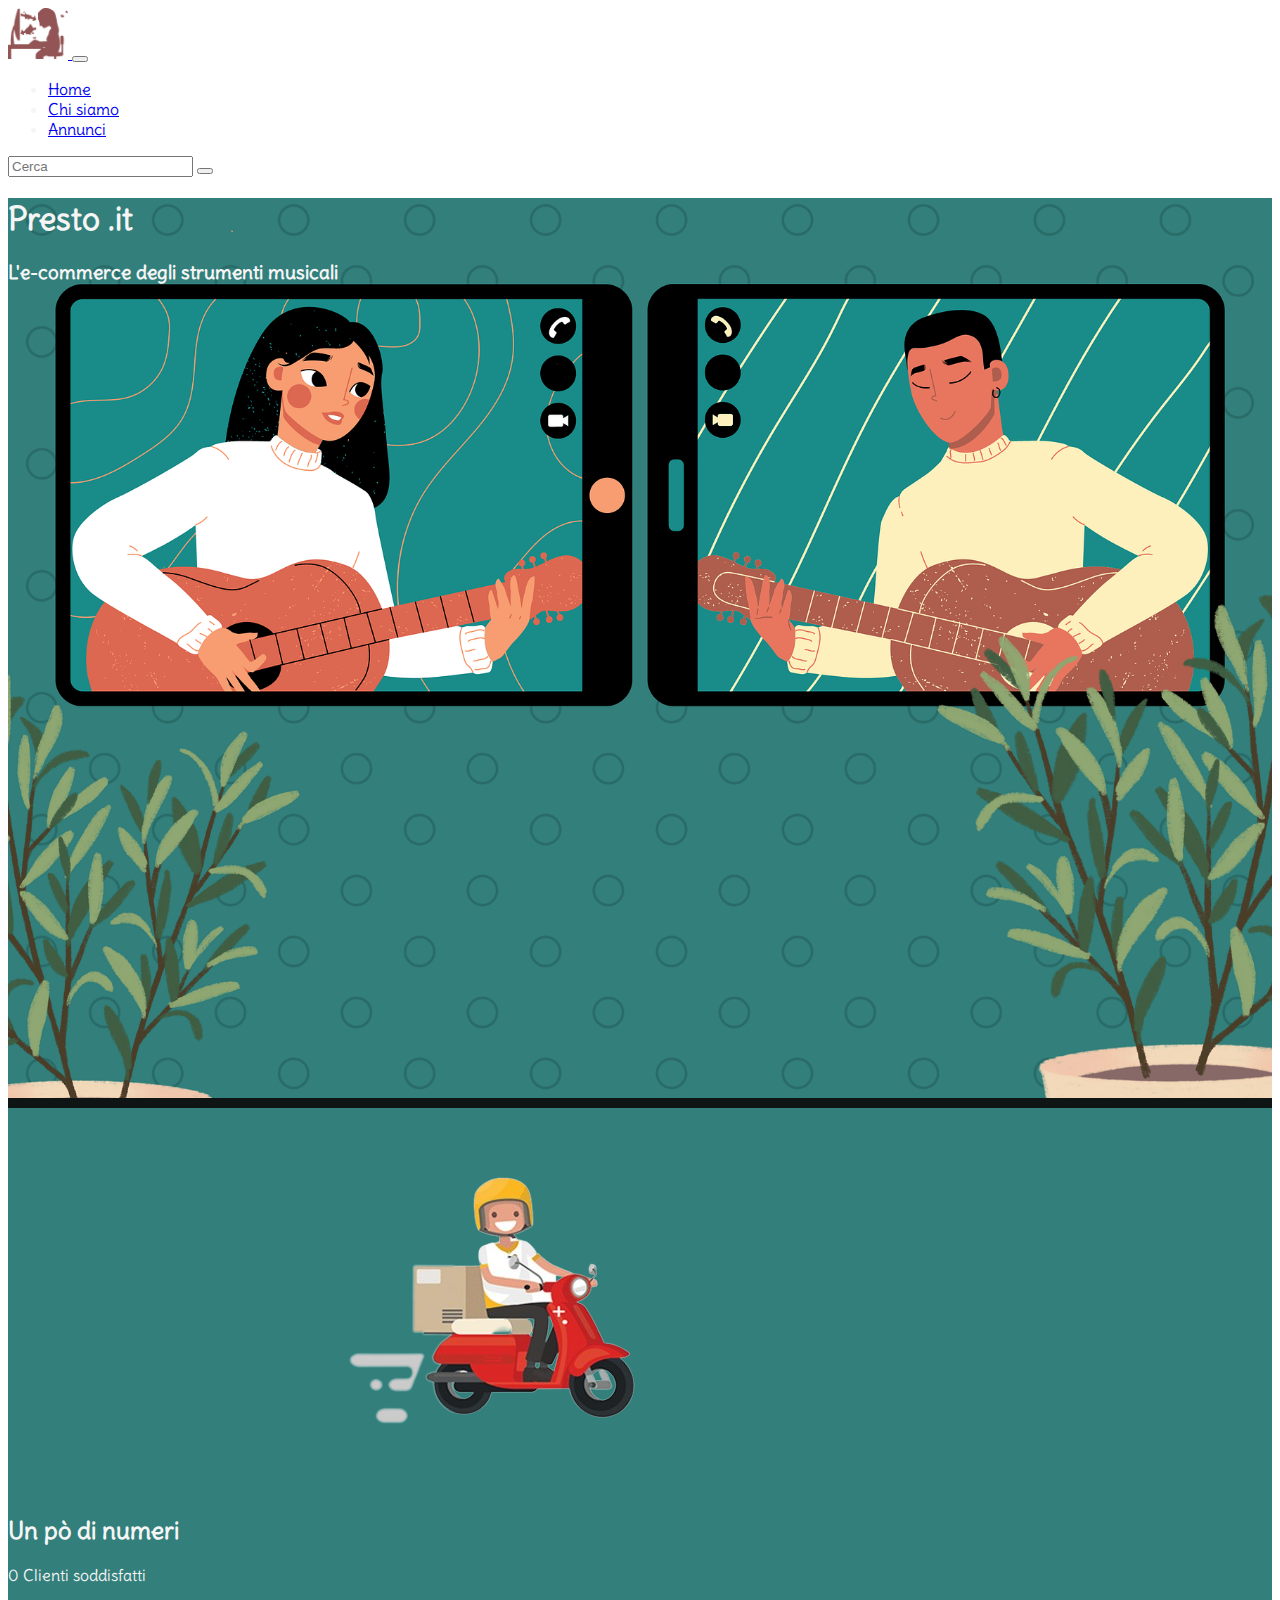
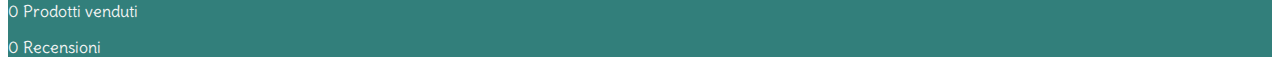
==== index.html @ 9262568e "primi settaggi" ====
<!doctype html>
<html lang="en">
  <head>
    <meta charset="utf-8">
    <meta name="viewport" content="width=device-width, initial-scale=1">
    <title>Bootstrap demo</title>
    <link href="https://cdn.jsdelivr.net/npm/bootstrap@5.3.0-alpha1/dist/css/bootstrap.min.css" rel="stylesheet" integrity="sha384-GLhlTQ8iRABdZLl6O3oVMWSktQOp6b7In1Zl3/Jr59b6EGGoI1aFkw7cmDA6j6gD" crossorigin="anonymous">

    <!-- GOOGLE FONT CDN-->
    <link rel="preconnect" href="https://fonts.googleapis.com">
    <link rel="preconnect" href="https://fonts.gstatic.com" crossorigin>
    <link href="https://fonts.googleapis.com/css2?family=Delius&display=swap" rel="stylesheet">

    <!-- FONT AWESOME CDN -->
    <link rel="stylesheet" href="https://cdnjs.cloudflare.com/ajax/libs/font-awesome/6.3.0/css/all.min.css" integrity="sha512-SzlrxWUlpfuzQ+pcUCosxcglQRNAq/DZjVsC0lE40xsADsfeQoEypE+enwcOiGjk/bSuGGKHEyjSoQ1zVisanQ==" crossorigin="anonymous" referrerpolicy="no-referrer" />

    <!-- COLLEGAMENTO CSS -->
    <link rel="stylesheet" href="style.css">

  </head>
  <body>

    <!-- NAVBAR -->

    <nav class="navbar navbar-expand-lg bg-body-tertiary">
        
        <div class="container-fluid">

          <a class="navbar-brand" href="#">
            <img class="logo ms-3" src="./media/logo.png" alt="" srcset="">
          </a>
          <button class="navbar-toggler" type="button" data-bs-toggle="collapse" data-bs-target="#navbarSupportedContent" aria-controls="navbarSupportedContent" aria-expanded="false" aria-label="Toggle navigation">
            
                <i class=" toggleri fa-2x fa-solid fa-microphone-lines"></i>
            
            
            
            <!-- 
                <i id="navIcon" class="fa-solid fa-hand-pointer fa-flip-vertical fa-2x text-whiteCus"></i>
              </button> -->


          </button>
          <div class="collapse navbar-collapse" id="navbarSupportedContent">
            <ul class="navbar-nav ms-auto mb-2 mb-lg-0">
                <li class="nav-item">
                  <a class="nav-link" aria-current="page" href="#">Home</a>
                </li>
              <li class="nav-item">
                <a class="nav-link" href="#">Chi siamo</a>
              </li>
              <li class="nav-item">
                <a class="nav-link" href="#">Annunci</a>
              </li>
            </ul>

            <!-- CERCA -->
            <form class="d-flex" role="search">
                <input class=" ms-2 form-control me-2" type="search" placeholder="Cerca" aria-label="Search">
                <button class="btn btn-Custom text-whiteCus" type="submit"><i class="fa-solid fa-magnifying-glass"></i></button>
          </div>
        </div>
      </nav>

      
    <!-- INIZIO HEADER -->

    <header class="container-fluid">

        <div class="row header vh-100">
    
            <div class="col-12 text-center">
    
                <h1 class="fw-bold">Presto <span class="">.it</span></h1>
        
                <h3 class="mt-4">L'e-commerce degli strumenti musicali</h3>
                    
                </div>
    
            </div>
    
        </header>

        
     <section class="section2 container-fluid">

        <section class="row mt-5">
  
          <section class="col-6 my-5 d-flex justify-content-center">
  
            <img data-aos="fade-down-right"src="./media/shipper.png" alt="">
            
          </section>
          
          <section class="col-6 text-center d-flex flex-column justify-content-center">
  
            <h2>Un pò di numeri</h2>
  
            <p> <span class="numero" id="primoSpan">0</span> Clienti soddisfatti</p>
  
            <p> <span class="numero" id="secondoSpan">0</span> Prodotti venduti</p>
  
            <p> <span class="numero" id="terzoSpan">0</span> Recensioni</p>
  
        </section>
  
       </section>




    <!-- COLLEGAMENTO JS -->
    <script src="./main.js"></script>

    <!-- JS BOOTSTRAP -->
    <script src="https://cdn.jsdelivr.net/npm/bootstrap@5.3.0-alpha1/dist/js/bootstrap.bundle.min.js" integrity="sha384-w76AqPfDkMBDXo30jS1Sgez6pr3x5MlQ1ZAGC+nuZB+EYdgRZgiwxhTBTkF7CXvN" crossorigin="anonymous"></script>
  </body>
</html>
---- style.css ----
body{
    font-family: 'Delius', cursive;
    color: whitesmoke;
    /* position: relative; */
}
/* 
h1{
    font-family: ;
} */

.logo{
    width: 60px;
}

header{
    background: url('./media/bg-img.png');
    background-position:top;
   /* position: absolute; */
   height: 100vh;
   background-size: cover;
    background-repeat: no-repeat;
}

.section2{
    border-top: solid 10px rgba(13, 13, 13, 0.939);
    background-color: #327F7B;
}
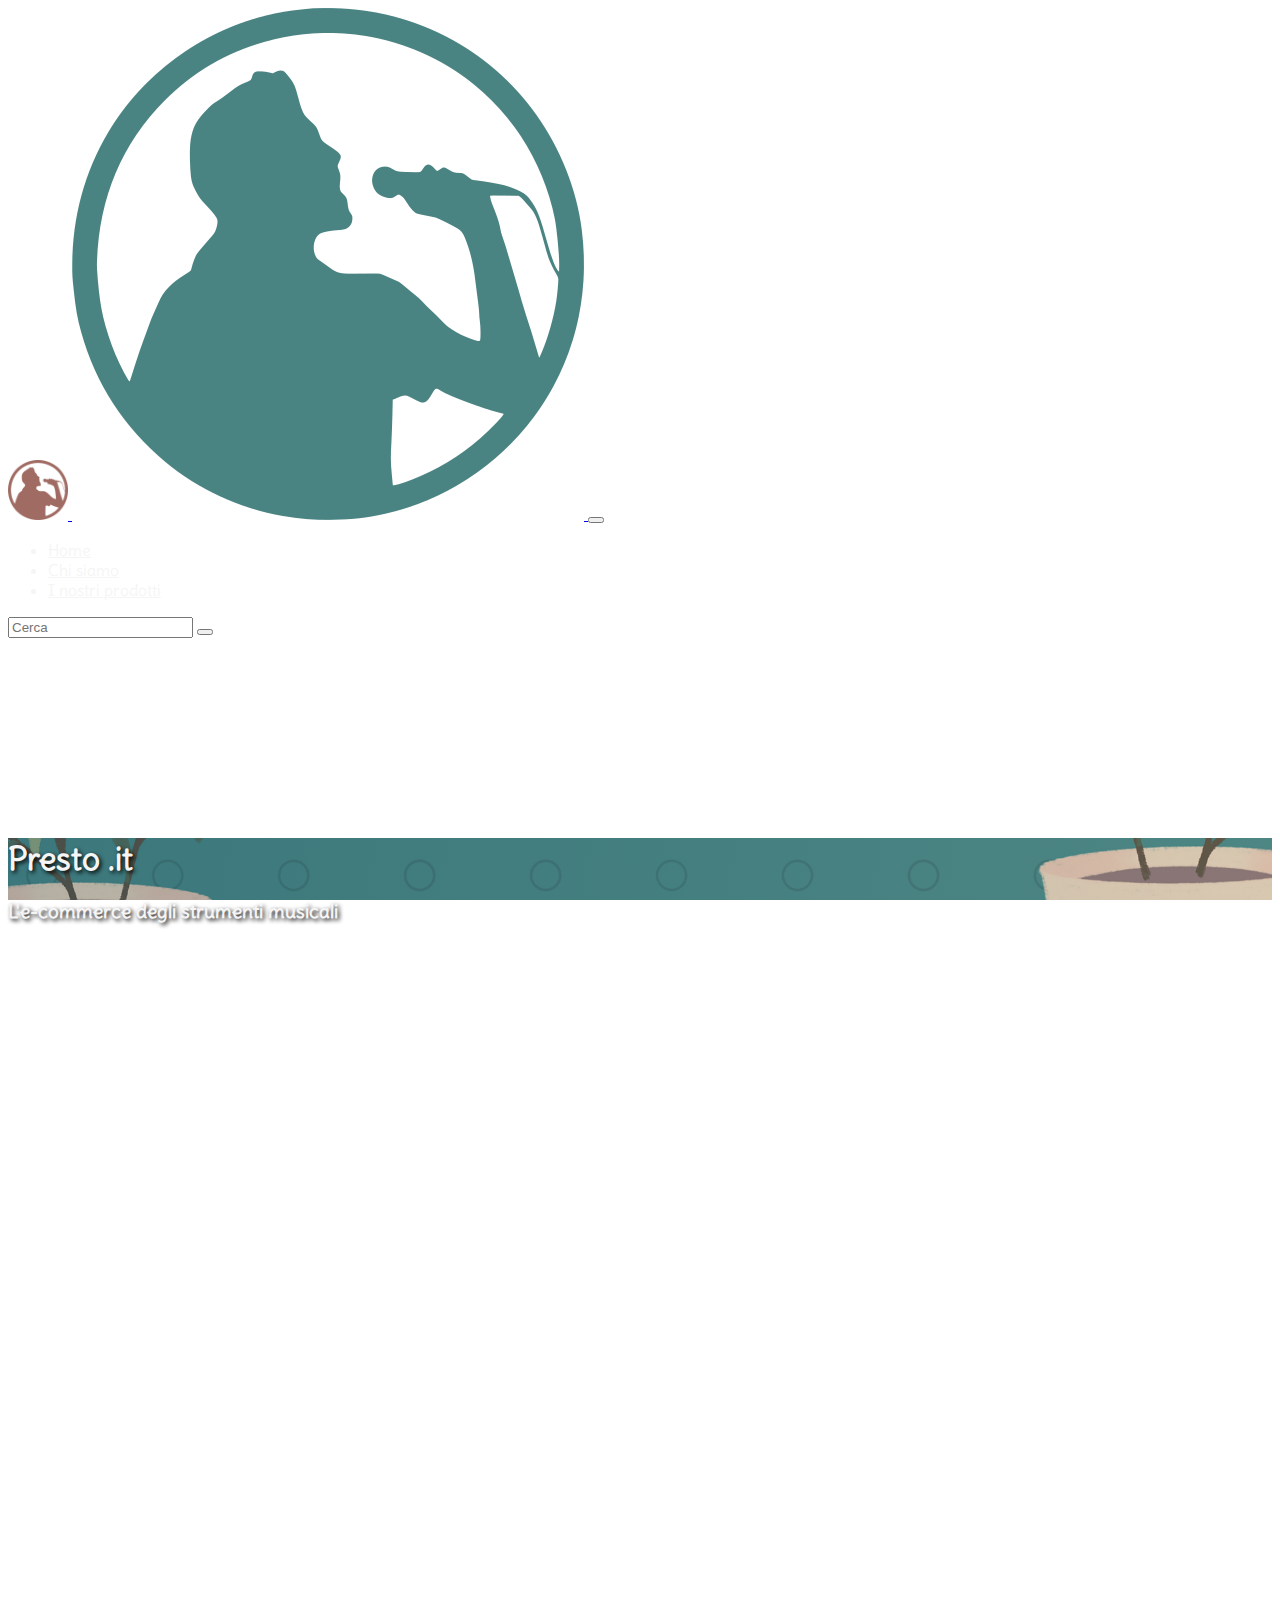
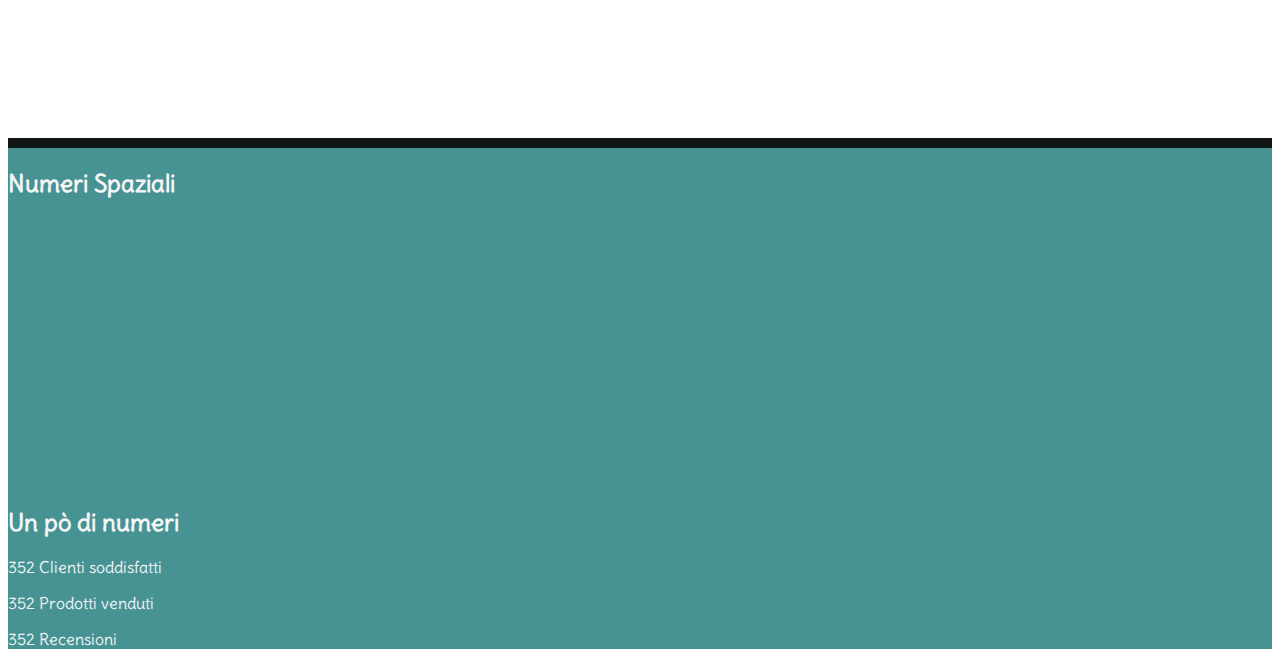
==== commit 1d853c8f: "header e numeri incrementati svolti, inizializzato swiperjs" ====
--- a/index.html
+++ b/index.html
@@ -3,9 +3,16 @@
   <head>
     <meta charset="utf-8">
     <meta name="viewport" content="width=device-width, initial-scale=1">
-    <title>Bootstrap demo</title>
+    <title>Presto</title>
     <link href="https://cdn.jsdelivr.net/npm/bootstrap@5.3.0-alpha1/dist/css/bootstrap.min.css" rel="stylesheet" integrity="sha384-GLhlTQ8iRABdZLl6O3oVMWSktQOp6b7In1Zl3/Jr59b6EGGoI1aFkw7cmDA6j6gD" crossorigin="anonymous">
 
+    <!-- SWIPERJS CDN CSS -->
+    <link rel="stylesheet" href="https://cdn.jsdelivr.net/npm/swiper@8/swiper-bundle.min.css"/>
+
+    <!-- AOS CDN CSS -->
+  <link href="https://unpkg.com/aos@2.3.1/dist/aos.css" rel="stylesheet">
+  
+  
     <!-- GOOGLE FONT CDN-->
     <link rel="preconnect" href="https://fonts.googleapis.com">
     <link rel="preconnect" href="https://fonts.gstatic.com" crossorigin>
@@ -22,23 +29,24 @@
 
     <!-- NAVBAR -->
 
-    <nav class="navbar navbar-expand-lg bg-body-tertiary">
+    <nav class="navbar navbar-expand-lg fixed-top" id="nav1">
         
-        <div class="container-fluid">
+        <div class="container-fluid" id="containerNav">
 
+          <!-- primo logo -->
           <a class="navbar-brand" href="#">
-            <img class="logo ms-3" src="./media/logo.png" alt="" srcset="">
+            <img class=" ms-3 mt-2 logoPink" src="./media/logo.png" alt="" srcset="">
           </a>
+
+           <!-- secondo logo -->
+          <a class="navbar-brand logoSky d-none" href="#">
+            <img class=" img-fluid" src="./media/logoSky.png" alt="Logo del Sito">
+          </a>
+
           <button class="navbar-toggler" type="button" data-bs-toggle="collapse" data-bs-target="#navbarSupportedContent" aria-controls="navbarSupportedContent" aria-expanded="false" aria-label="Toggle navigation">
             
                 <i class=" toggleri fa-2x fa-solid fa-microphone-lines"></i>
             
-            
-            
-            <!-- 
-                <i id="navIcon" class="fa-solid fa-hand-pointer fa-flip-vertical fa-2x text-whiteCus"></i>
-              </button> -->
-
 
           </button>
           <div class="collapse navbar-collapse" id="navbarSupportedContent">
@@ -50,7 +58,7 @@
                 <a class="nav-link" href="#">Chi siamo</a>
               </li>
               <li class="nav-item">
-                <a class="nav-link" href="#">Annunci</a>
+                <a class="nav-link" href="#">I nostri prodotti</a>
               </li>
             </ul>
 
@@ -69,9 +77,9 @@
 
         <div class="row header vh-100">
     
-            <div class="col-12 text-center">
+            <div class="col-12 text-center head-txt">
     
-                <h1 class="fw-bold">Presto <span class="">.it</span></h1>
+                <h1 class="fw-bold">Presto <span class="fw-bold">.it</span></h1>
         
                 <h3 class="mt-4">L'e-commerce degli strumenti musicali</h3>
                     
@@ -82,17 +90,21 @@
         </header>
 
         
+      <!-- UN PO' DI NUMERI -->
+
      <section class="section2 container-fluid">
 
-        <section class="row mt-5">
-  
-          <section class="col-6 my-5 d-flex justify-content-center">
-  
-            <img data-aos="fade-down-right"src="./media/shipper.png" alt="">
-            
-          </section>
+        <div class="row mt-5">
+
+          <h2 class="text-center"> Numeri Spaziali </h2>
+
+          <div class="col-12 col-md-6 d-flex justify-content-center">
+
+            <img data-aos="fade-right" src="./media/shipper.png" class="img-fluid" alt="corriere">
+
+          </div>
           
-          <section class="col-6 text-center d-flex flex-column justify-content-center">
+          <div class="col-6 text-center d-flex flex-column justify-content-center">
   
             <h2>Un pò di numeri</h2>
   
@@ -102,17 +114,66 @@
   
             <p> <span class="numero" id="terzoSpan">0</span> Recensioni</p>
   
-        </section>
+          </div>
   
-       </section>
+        </div>
+      </section>
+
+    <!-- SEZIONE SWIPER -->
+
+    <section class="container">
+      <div class="row justify-content-center">
+        <h2 class="text-center"></h2>
+        <div class="col-12 col-md-8">
+
+        </div>
+          
+      </div>
+      </section>
 
 
 
+    <!-- CDN AOS JS -->
+    <script src="https://unpkg.com/aos@2.3.1/dist/aos.js"></script>
 
-    <!-- COLLEGAMENTO JS -->
-    <script src="./main.js"></script>
+    <!-- SWIPERJS SCRIPT INTERNO -->
+    <script src="https://cdn.jsdelivr.net/npm/swiper@8/swiper-bundle.min.js"></script>
+
+    <!-- AOS SCRIPT INIZIALIZZAZIONE -->
+    <script>
+      AOS.init();
+    </script>
 
     <!-- JS BOOTSTRAP -->
     <script src="https://cdn.jsdelivr.net/npm/bootstrap@5.3.0-alpha1/dist/js/bootstrap.bundle.min.js" integrity="sha384-w76AqPfDkMBDXo30jS1Sgez6pr3x5MlQ1ZAGC+nuZB+EYdgRZgiwxhTBTkF7CXvN" crossorigin="anonymous"></script>
+    
+
+    <!-- SCRIPT INTERNO SWIPER -->
+    <script> swiper = new Swiper('.swiper', {
+      // Optional parameters
+      direction: 'vertical',
+      loop: true,
+    
+      // If we need pagination
+      pagination: {
+        el: '.swiper-pagination',
+      },
+    
+      // Navigation arrows
+      navigation: {
+        nextEl: '.swiper-button-next',
+        prevEl: '.swiper-button-prev',
+      },
+    
+      // And if we need scrollbar
+      scrollbar: {
+        el: '.swiper-scrollbar',
+      },
+    });
+  </script>
+    
+    <!-- JS ESTERNO-->
+    <script src="./main.js"></script>
+
   </body>
 </html>--- a/style.css
+++ b/style.css
@@ -3,25 +3,71 @@
     color: whitesmoke;
     /* position: relative; */
 }
-/* 
-h1{
-    font-family: ;
-} */
 
-.logo{
+.head-txt {
+    margin-top: 200px;
+    text-shadow: 2px 2px 4px black;
+}
+
+.fa-microphone-lines{
+    color:  #c8e3db;
+    text-shadow: 2px 2px 4px black;
+}
+
+.fa-magnifying-glass{
+color:whitesmoke;
+}
+
+.logoPink{
     width: 60px;
 }
 
+.logoSky{
+    width: 60px;
+}
+
+
 header{
-    background: url('./media/bg-img.png');
+    background: linear-gradient(100deg, rgba(68, 102, 123, 0.387), rgba(151, 154, 154, 0.267)), url('./media/bg-img.png');
     background-position:top;
    /* position: absolute; */
    height: 100vh;
    background-size: cover;
     background-repeat: no-repeat;
+    background-attachment: fixed;
 }
+
+/* .header{
+    position
+} */
 
 .section2{
     border-top: solid 10px rgba(13, 13, 13, 0.939);
-    background-color: #327F7B;
-}+    background-color: #348889e7;
+    
+    
+}
+
+
+/* .col-custom{
+    transition: 0.4s;
+} */
+
+#nav1{
+    transition: 0.2s;
+}
+
+#containerNav{
+    transition: 0.2s;
+}
+
+.nav-link{
+    color:whitesmoke;
+}
+
+/* SWIPER */
+
+.swiper {
+    width: 600px;
+    height: 300px;
+  }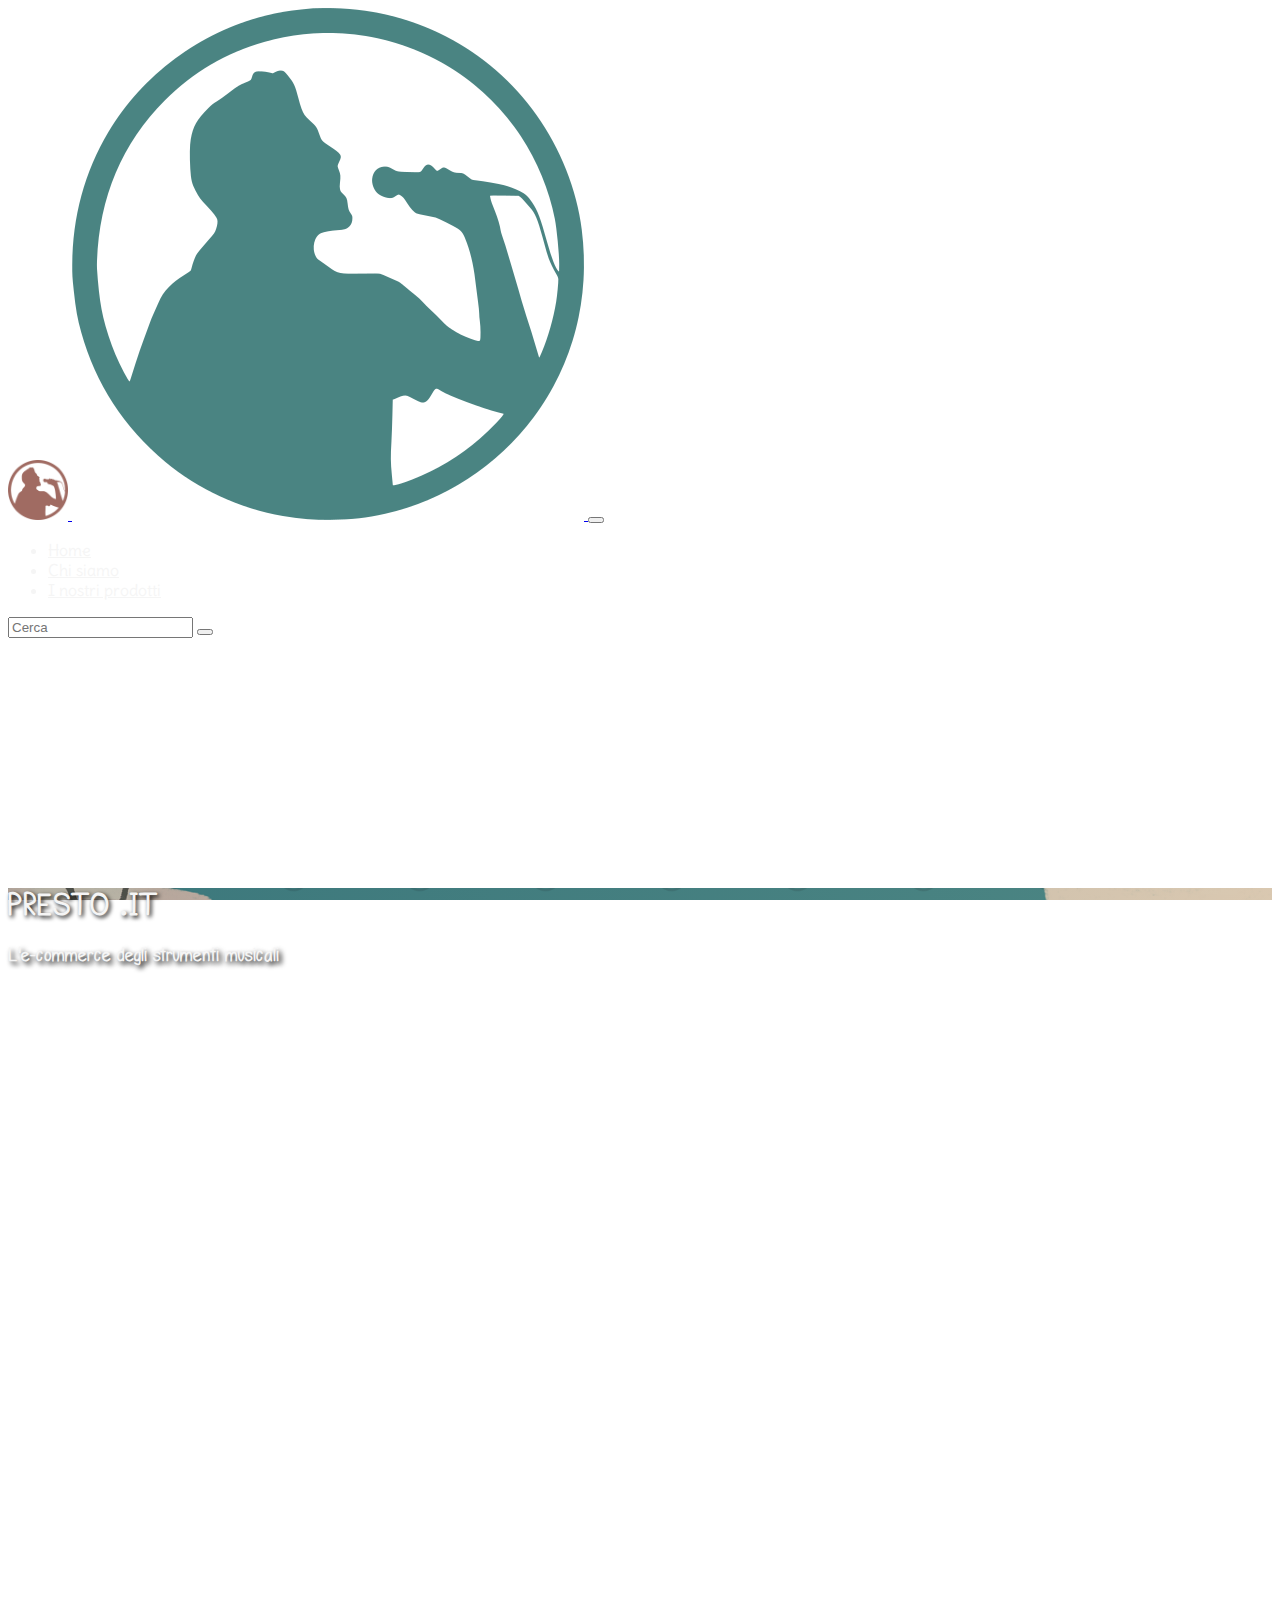
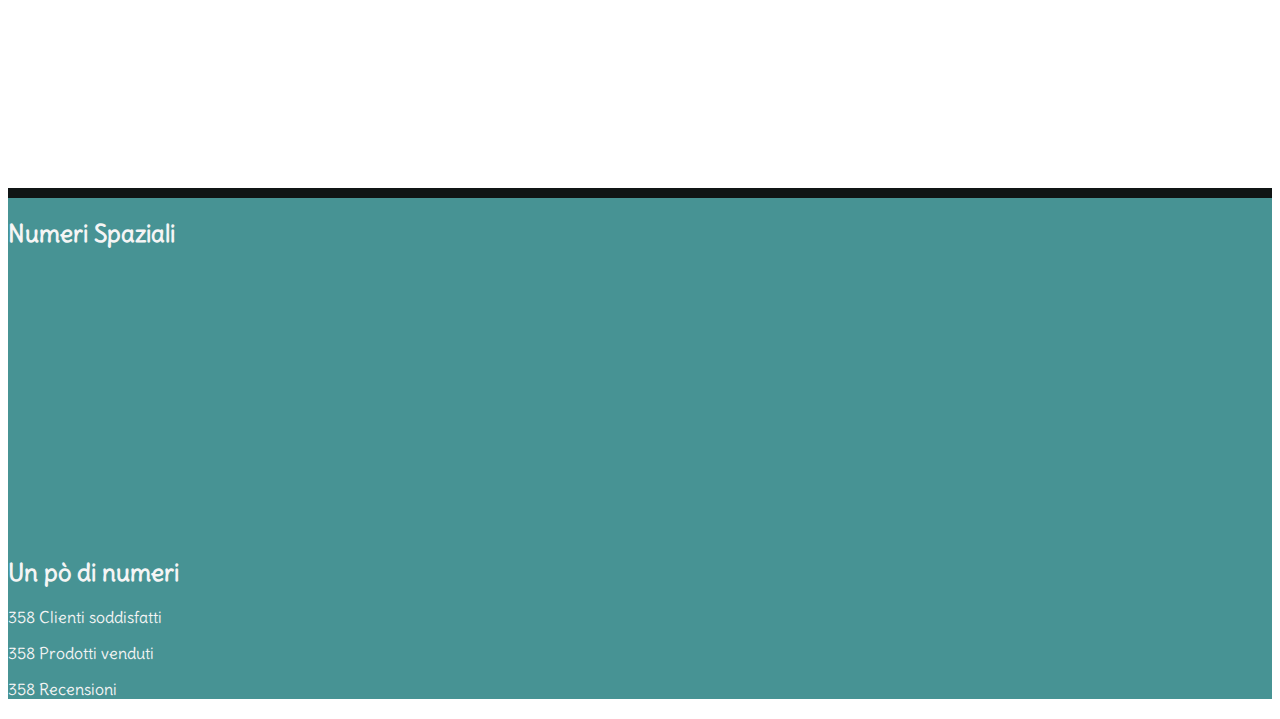
==== commit eeb81fb3: "modiche estetiche" ====
--- a/index.html
+++ b/index.html
@@ -79,9 +79,9 @@
     
             <div class="col-12 text-center head-txt">
     
-                <h1 class="fw-bold">Presto <span class="fw-bold">.it</span></h1>
+                <h1 class="fw-bold h1">PRESTO <span class="h1 fw-bold">.IT</span></h1>
         
-                <h3 class="mt-4">L'e-commerce degli strumenti musicali</h3>
+                <h3 class="mt-4 sottotitolo">L'e-commerce degli strumenti musicali</h3>
                     
                 </div>
     
@@ -100,11 +100,11 @@
 
           <div class="col-12 col-md-6 d-flex justify-content-center">
 
-            <img data-aos="fade-right" src="./media/shipper.png" class="img-fluid" alt="corriere">
+            <img data-aos="fade-right" src="./media/shipper.png" class="mb-2 img-fluid" alt="corriere">
 
           </div>
           
-          <div class="col-6 text-center d-flex flex-column justify-content-center">
+          <div class="col-md-6 col-12 text-center d-flex flex-column align-content-center justify-content-center">
   
             <h2>Un pò di numeri</h2>
   
--- a/style.css
+++ b/style.css
@@ -4,9 +4,27 @@
     /* position: relative; */
 }
 
+@font-face {
+    font-family:pick;
+    src: url(./PickandRoll.ttf);
+  } 
+
+.h1{
+    font-family:pick ;
+    font: size 300px;
+    text-shadow: 2px 2px 4px black;
+}
+
+.sottotitolo{
+    font-family:pick ;
+    font: size 100px;
+    text-shadow: 3px 3px 5px black;
+}
+
+
 .head-txt {
-    margin-top: 200px;
-    text-shadow: 2px 2px 4px black;
+    margin-top: 250px;
+    
 }
 
 .fa-microphone-lines{
@@ -65,6 +83,11 @@
     color:whitesmoke;
 }
 
+.nav-link:hover{
+    color:rgba(184, 220, 222, 0.979);
+    border-bottom: 2px solid yellow;
+}
+
 /* SWIPER */
 
 .swiper {
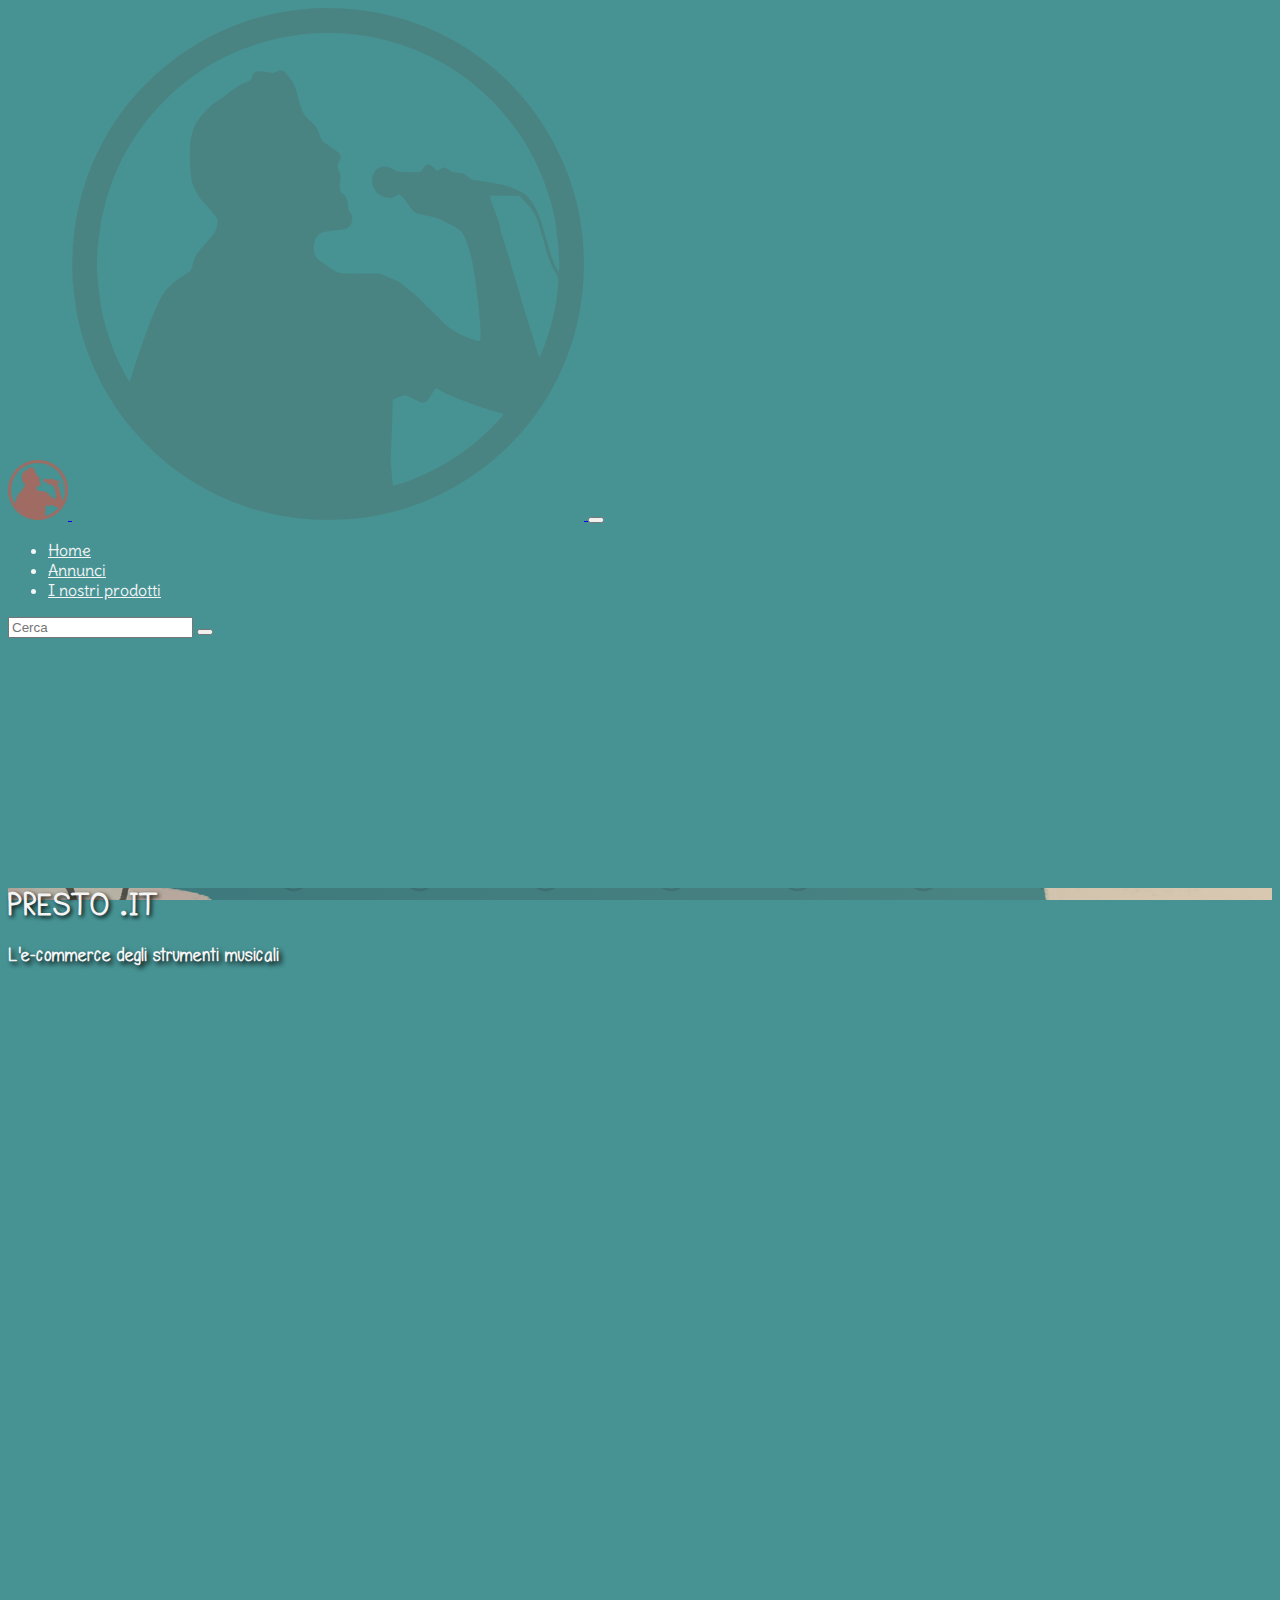
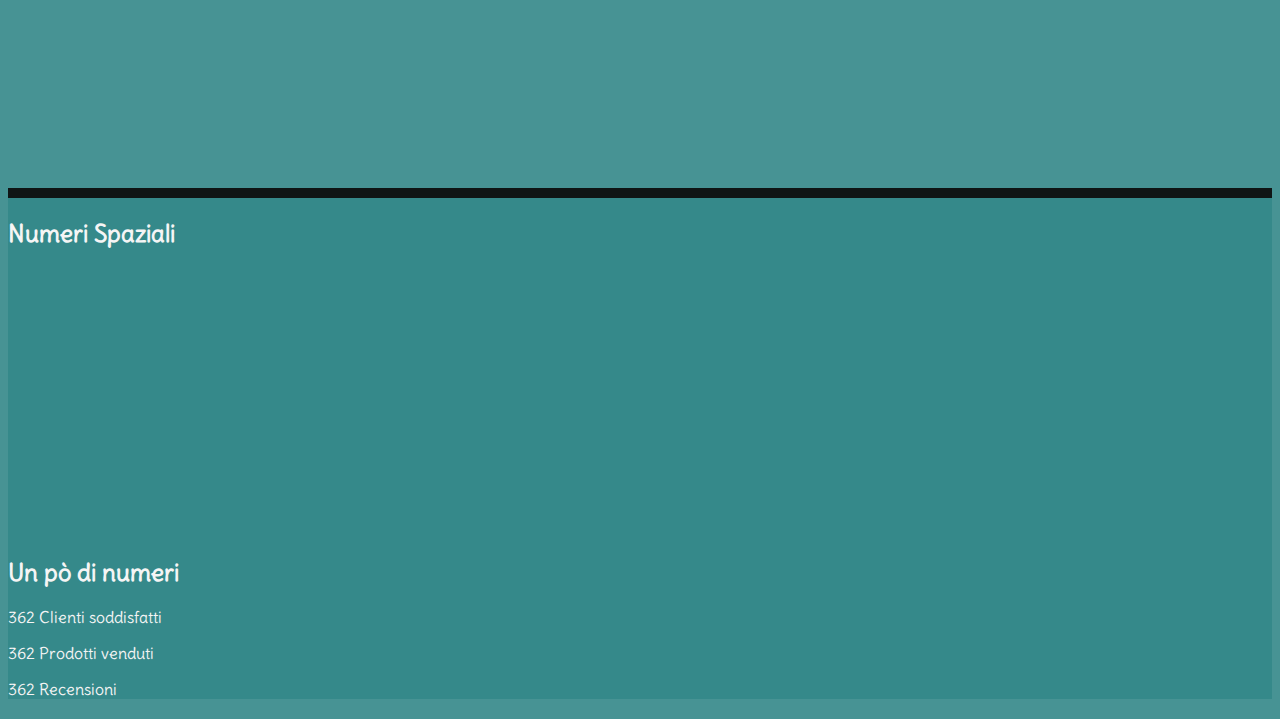
==== commit 4eef10ef: "annunci- radio button categorie" ====
--- a/index.html
+++ b/index.html
@@ -55,7 +55,7 @@
                   <a class="nav-link" aria-current="page" href="#">Home</a>
                 </li>
               <li class="nav-item">
-                <a class="nav-link" href="#">Chi siamo</a>
+                <a class="nav-link" href="./annunci.html">Annunci</a>
               </li>
               <li class="nav-item">
                 <a class="nav-link" href="#">I nostri prodotti</a>
--- a/style.css
+++ b/style.css
@@ -1,7 +1,8 @@
 body{
     font-family: 'Delius', cursive;
     color: whitesmoke;
-    /* position: relative; */
+    background-color: #348889e7;
+    
 }
 
 @font-face {
@@ -88,9 +89,19 @@
     border-bottom: 2px solid yellow;
 }
 
+
+
 /* SWIPER */
 
 .swiper {
     width: 600px;
     height: 300px;
-  }+  }
+
+  /* ANNUNCI */
+
+.m-filterSection{
+
+    margin-top: 200px;
+    
+}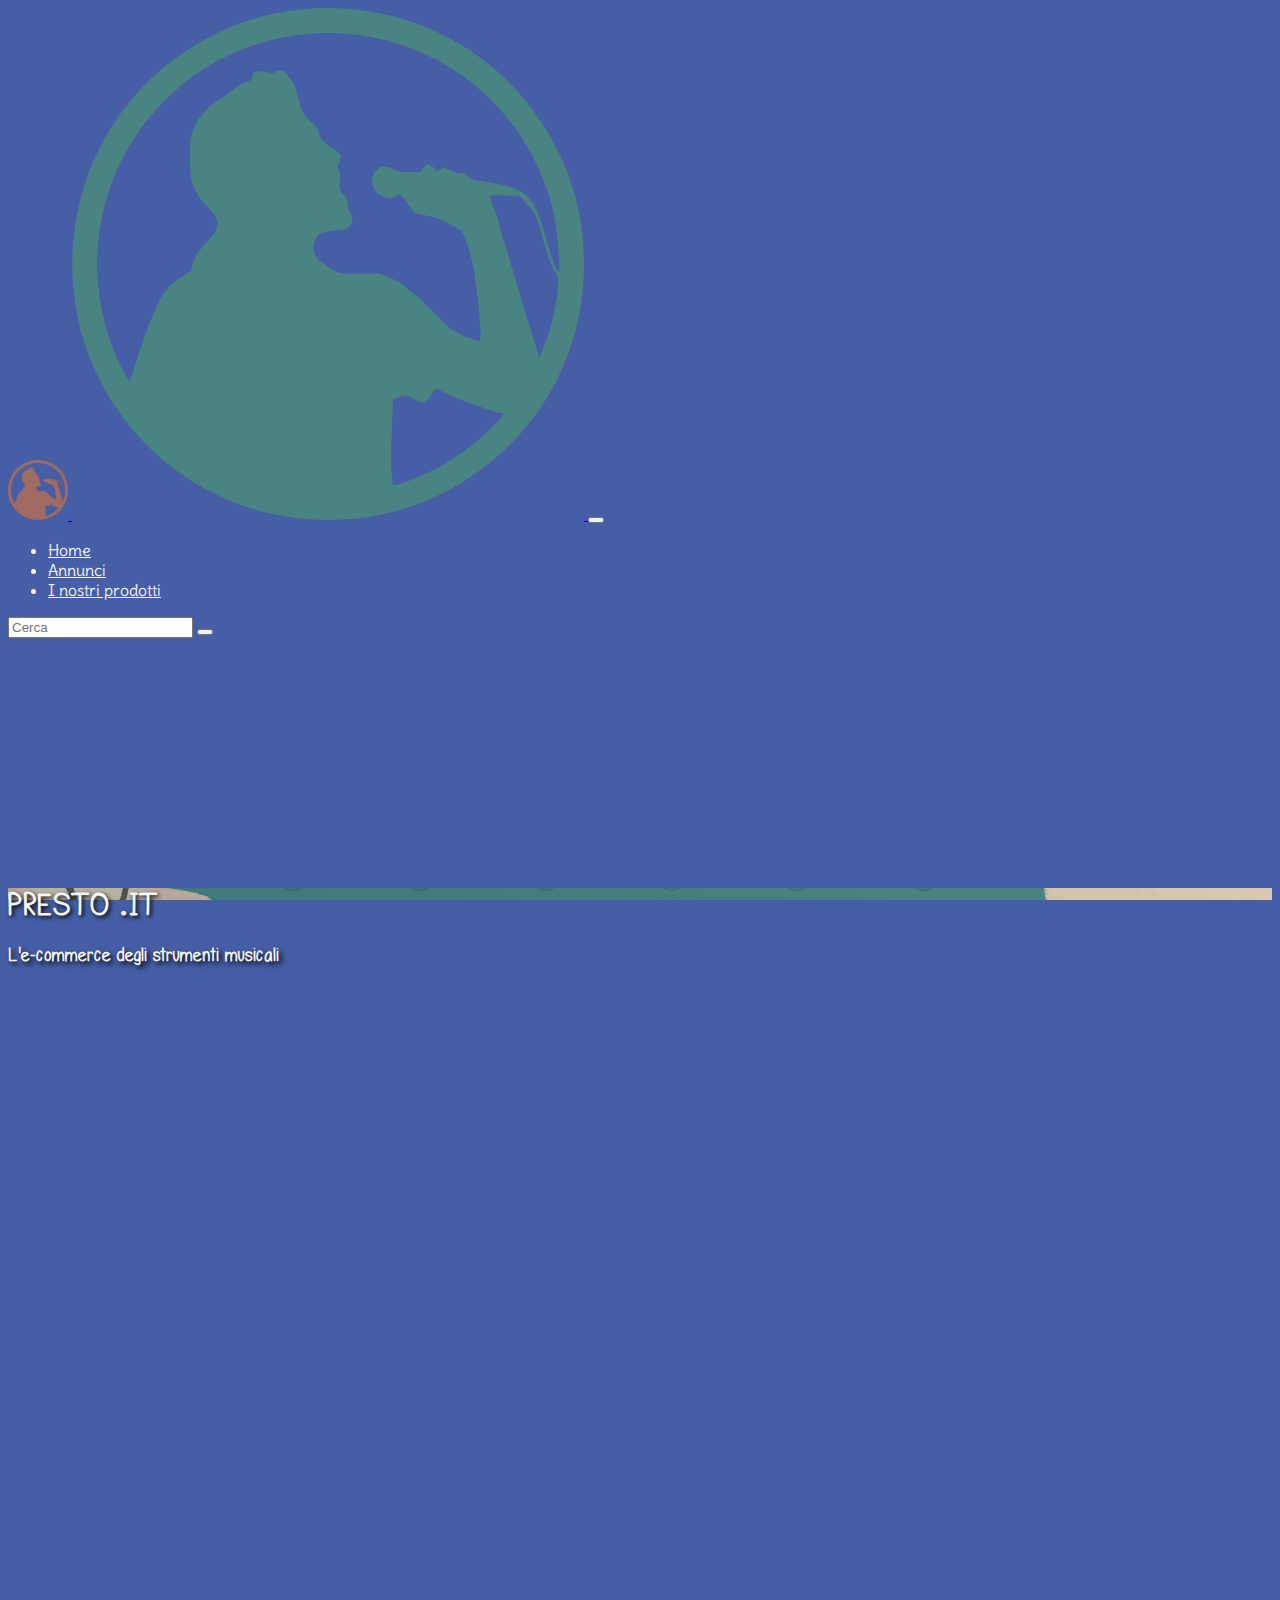
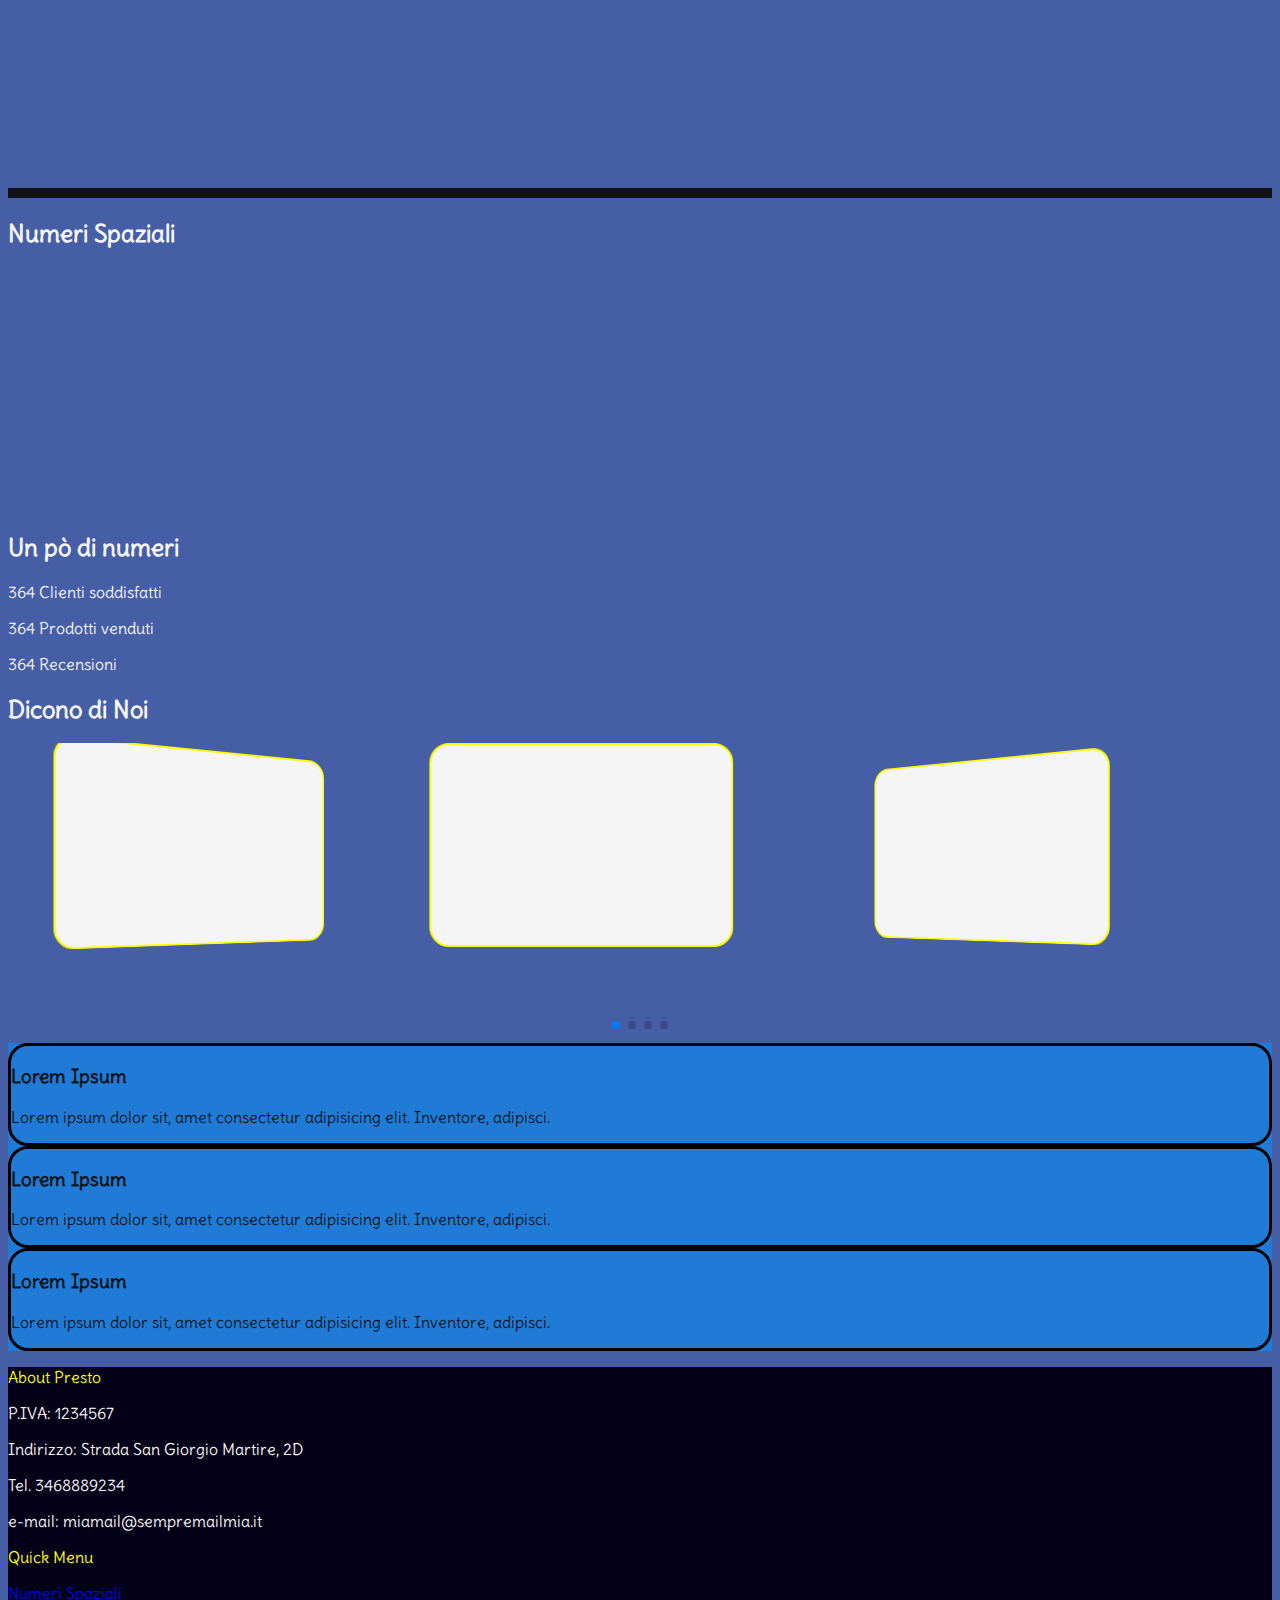
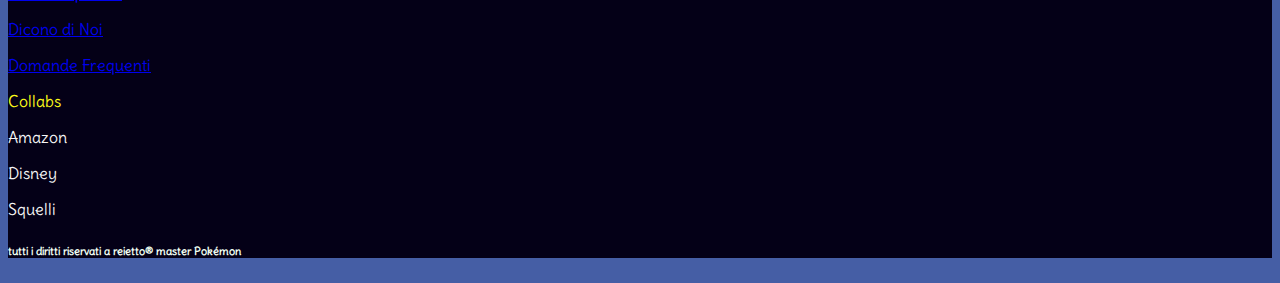
==== commit b50c4821: "home terminata, da risolvere globalFilter() di annunci" ====
--- a/index.html
+++ b/index.html
@@ -4,6 +4,9 @@
     <meta charset="utf-8">
     <meta name="viewport" content="width=device-width, initial-scale=1">
     <title>Presto</title>
+
+    <link rel="shortcut icon" href="./media/logo.png" type="imagine/x-icon">
+
     <link href="https://cdn.jsdelivr.net/npm/bootstrap@5.3.0-alpha1/dist/css/bootstrap.min.css" rel="stylesheet" integrity="sha384-GLhlTQ8iRABdZLl6O3oVMWSktQOp6b7In1Zl3/Jr59b6EGGoI1aFkw7cmDA6j6gD" crossorigin="anonymous">
 
     <!-- SWIPERJS CDN CSS -->
@@ -92,7 +95,7 @@
         
       <!-- UN PO' DI NUMERI -->
 
-     <section class="section2 container-fluid">
+     <section class="section2 container-fluid" id="numeriSpaziali">
 
         <div class="row mt-5">
 
@@ -100,7 +103,7 @@
 
           <div class="col-12 col-md-6 d-flex justify-content-center">
 
-            <img data-aos="fade-right" src="./media/shipper.png" class="mb-2 img-fluid" alt="corriere">
+            <img data-aos="fade-right" src="./media/shipper.png" class="shipper mb-2 img-fluid" alt="corriere">
 
           </div>
           
@@ -121,17 +124,133 @@
 
     <!-- SEZIONE SWIPER -->
 
-    <section class="container">
+    <section class="container my-5 py-5" id="diconoDiNoi">
       <div class="row justify-content-center">
-        <h2 class="text-center"></h2>
+        <h2 class="text-center">Dicono di Noi</h2>
         <div class="col-12 col-md-8">
 
+          <!-- Slider main container -->
+          <div class="swiper">
+  <!-- Additional required wrapper -->
+            <div class="swiper-wrapper text-center px-3">
+    <!-- Slides -->
+             
+              <!-- ... -->
+            </div>
+  <!-- If we need pagination -->
+            <div class="swiper-pagination"></div> 
+
+  <!-- If we need navigation buttons -->
+          <!-- <div class="swiper-button-prev"></div>
+          <div class="swiper-button-next"></div> -->
+
+  <!-- If we need scrollbar -->
+         <!-- <div class="swiper-scrollbar"></div>
+        </div> -->
+
+        </div>
         </div>
           
       </div>
       </section>
 
 
+      <!-- FINE SWIPER -->
+
+      <!-- MOUSE ENTER -->
+
+      <section class="container-fluid my-5 bg-primario" id="domandeFrequenti">
+        <div class="row justify-content-evenly">
+
+          <div class="col-8 col-md-3 col-custom">
+            <i class="fa-solid fa-circle-question fa-2x text-accento"></i>
+            <h3>Lorem Ipsum</h3>
+            <p>Lorem ipsum dolor sit, amet consectetur adipisicing elit. Inventore, adipisci.</p>
+          </div>
+          <div class="col-8 col-md-3 col-custom">
+            <i class="fa-solid fa-circle-question fa-2x text-accento"></i>
+            <h3>Lorem Ipsum</h3>
+            <p>Lorem ipsum dolor sit, amet consectetur adipisicing elit. Inventore, adipisci.</p>
+          </div>
+          <div class="col-8 col-md-3 col-custom">
+            <i class="fa-solid fa-circle-question fa-2x text-accento"></i>
+            <h3>Lorem Ipsum</h3>
+            <p>Lorem ipsum dolor sit, amet consectetur adipisicing elit. Inventore, adipisci.</p>
+          </div>
+
+        </div>
+      </section>
+
+
+      <!-- INIZIO FOOTER -->
+
+    <footer class="container-fluid mt-5 bg-blackCus ">
+      
+      <div class="container">
+
+        <div class="row h-footer-cus">
+
+          <div class="col-12 col-md-4 text-center my-5">
+
+           <p class="h2 text-accento">About Presto</p>
+           <p class="my-3 text-primario">P.IVA: 1234567</p>
+           <p class="my-3 text-primario">Indirizzo: Strada San Giorgio Martire, 2D</p>
+           <p class="my-3 text-primario">Tel. 3468889234</p>
+           <p class="my-3 text-primario">e-mail: miamail@sempremailmia.it</p>
+
+           <div>
+
+            <i class="fa-brands fa-facebook fa-2x text-whiteCus fa-beat"></i>
+
+            <i class="fa-brands fa-instagram fa-2x text-whiteCus fa-beat mx-5"></i>
+
+            <i class="fa-brands fa-linkedin fa-2x text-whiteCus fa-beat"></i>
+             
+           </div>
+
+
+          </div>
+
+          <div class="col-12 col-md-4 text-center my-5">
+
+            <p class="h2 text-accento">Quick Menu</p>
+
+            <div class="d-flex flex-column justify-content-center h-75">
+              <a href="#numeriSpaziali"><p> Numeri Spaziali </p> </a>
+              <a href="#diconoDiNoi"><p> Dicono di Noi </p> </a>
+              <a href="#domandeFrequenti"><p> Domande Frequenti </p> </a>
+            </div>
+
+ 
+ 
+           </div>
+
+           <div class="col-12 col-md-4 text-center my-5">
+
+            <p class="h2 text-accento"> Collabs </p>
+            
+            <p class="text-primario">Amazon</p>
+            <p class="text-primario">Disney</p>
+            <p class="text-primario">Squelli</p>
+
+           </div>
+
+        </div>
+
+ </div>
+        <div class="row bg-dark">
+          <div class="col-12 my-2">
+
+            <h6 class="text-whiteCus text-center">tutti i diritti riservati a reietto® master Pokémon</h6>
+
+          </div>
+        </div>
+
+     
+
+    </footer>
+
+  <!-- FINE FOOTER -->
 
     <!-- CDN AOS JS -->
     <script src="https://unpkg.com/aos@2.3.1/dist/aos.js"></script>
@@ -149,27 +268,87 @@
     
 
     <!-- SCRIPT INTERNO SWIPER -->
-    <script> swiper = new Swiper('.swiper', {
+    <script> 
+    
+    let feedback = [
+      {name: 'Valerio' , quote: 'Il sito più bello che abbia mai visto'},
+      {name: 'Kadijia' , quote: 'La pizza era fredda'},
+      {name: 'Adriano' , quote: 'Il più affidabile del webbe'},
+      {name: 'ChariCoez' , quote: 'Swiper è bello, ma con te un pò di più'},
+    ]
+
+    let swiperWrapper = document.querySelector('.swiper-wrapper');
+
+    feedback.forEach((recensione)=>{
+
+      let div = document.createElement('div');
+
+      div.classList.add('swiper-slide', 'd-flex', 'justify-content-center', 'text-body','align-content-center');
+      div.innerHTML=`
+                    <div class="card-feedback">
+                    <p class="h3">${recensione.name}</p>
+                    <p>${recensione.quote}</p>
+                    </div>
+          `;
+
+swiperWrapper.appendChild(div);
+
+})
+
+    const swiper = new Swiper('.swiper', {
       // Optional parameters
-      direction: 'vertical',
+      // direction: 'horizontal',
       loop: true,
-    
+
+      // autoplay
+
+      autoplay: {
+        delay: 1000,
+        disableOnInteraction: false,
+      },
+
+      // effect
+      
+      effect: "coverflow",
+      grabCursor: true,
+      centeredSlides: true,
+      slidesPerView: 1,
+      coverflowEffect: {
+        rotate: 50,
+        stretch: 0,
+        depth: 100,
+        modifier: 1,
+        slideShadows: false,
+      },
+
+
+      // breakpoints
+
+      breakpoints: {
+         
+        640: {
+      
+          slidesPerView: 3,
+      
+        }},
+
       // If we need pagination
       pagination: {
         el: '.swiper-pagination',
       },
-    
+      
       // Navigation arrows
-      navigation: {
-        nextEl: '.swiper-button-next',
-        prevEl: '.swiper-button-prev',
-      },
-    
+      // navigation: {
+      //   nextEl: '.swiper-button-next',
+      //   prevEl: '.swiper-button-prev',
+      // },
+      
       // And if we need scrollbar
       scrollbar: {
         el: '.swiper-scrollbar',
       },
     });
+    
   </script>
     
     <!-- JS ESTERNO-->
--- a/style.css
+++ b/style.css
@@ -1,8 +1,55 @@
+:root{
+
+    --primary: rgba(0, 148, 253, 0.54);
+    --secondary: #f1a0e8;
+    --accent: rgb(255, 253, 23) ;
+    --white: rgb(240, 255, 242);
+    --black: #040017;
+}
+
 body{
     font-family: 'Delius', cursive;
     color: whitesmoke;
-    background-color: #348889e7;
+    background-color: #334f9ce9;
     
+}
+
+.text-secondario{
+    color: var(--secondary);
+}
+
+.text-accento{
+    color: var(--accent);
+}
+
+.text-whiteCus{
+    color: var(--white);
+}
+
+.text-blackCus{
+    color: var(--black);
+}
+
+/* background */
+
+.bg-primario{
+    background-color: var(--primary);
+}
+
+.bg-secondario{
+    background-color: var(--secondary);
+}
+
+.bg-accento{
+    background-color: var(--accent);
+}
+
+.bg-whiteCus{
+    background-color: var(--white);
+}
+
+.bg-blackCus{
+    background-color: var(--black);
 }
 
 @font-face {
@@ -56,21 +103,13 @@
     background-attachment: fixed;
 }
 
-/* .header{
-    position
-} */
 
 .section2{
     border-top: solid 10px rgba(13, 13, 13, 0.939);
-    background-color: #348889e7;
-    
+    /* background-color: #4a7d3d; */
     
 }
 
-
-/* .col-custom{
-    transition: 0.4s;
-} */
 
 #nav1{
     transition: 0.2s;
@@ -89,19 +128,55 @@
     border-bottom: 2px solid yellow;
 }
 
+.shipper{
 
+    width: 400px;
+
+}
 
 /* SWIPER */
 
 .swiper {
-    width: 600px;
     height: 300px;
   }
 
   /* ANNUNCI */
 
 .m-filterSection{
+    margin-top: 200px;
+}
 
-    margin-top: 200px;
-    
+.card-feedback{
+    height: 200px;
+    width: 300px;
+    border: 2px solid yellow;
+    border-radius: 20px;
+    background-color: whitesmoke;
+
+    display:flex;
+    flex-direction: column;
+    align-items: center;
+    justify-content: center;
+
+}
+
+/* MOUSE ENTER */
+
+.col-custom{
+    color: rgba(13, 13, 13, 0.939);
+    border: 3px solid black;
+    border-radius: 20px;
+}
+
+.col-custom:hover{
+    background-color: rgba(245, 245, 245, 0.816);
+    color: rgba(144, 109, 109, 0.939);
+    border:3px solid black;
+    transform: scale(1.2);
+}
+
+/* FOOTER */
+
+.h-footer-cus{
+    min-height: 50px;
 }